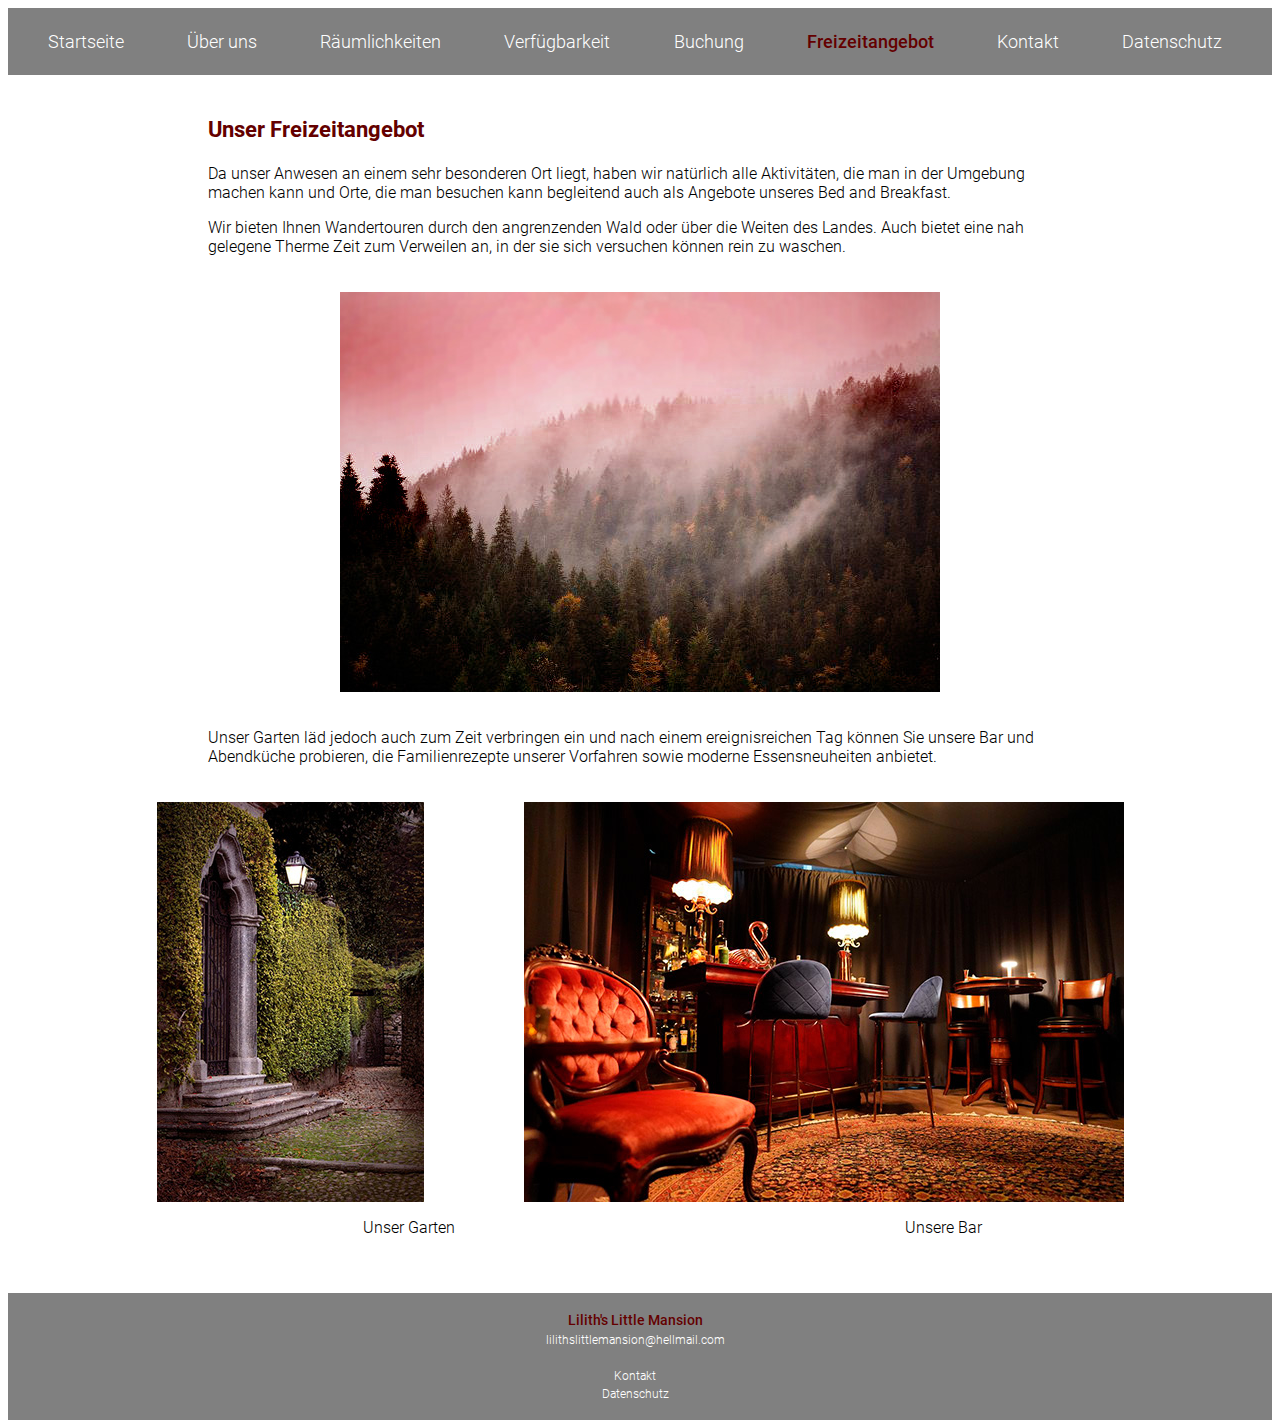
==== freizeitangebot.html @ 6769a945 "Add files via upload" ====
<!DOCTYPE html>
<html lang="de">
<head>
	<meta charset="utf-8">
	<title>Lilith's Little Mansion/Freizeitangebot</title>
	<link rel="stylesheet" href="design.css"/>
</head>
<body>
	<nav>
		<ul class="container">
			<li><a href="index.html">Startseite</a></li>
			<li><a href="ueberuns.html">Über uns</a></li>
			<li><a href="raeumlichkeiten.html">Räumlichkeiten</a></li>
			<li><a href="verfuegbarkeit.html">Verfügbarkeit</a></li>
			<li><a href="buchung.html">Buchung</a></li>
			<li><strong><a class="markiert" href="freizeitangebot.html">Freizeitangebot</a></strong></li>
			<li><a href="kontakt.html">Kontakt</a></li>
			<li><a href="datenschutz.html">Datenschutz</a></li>
		</ul>
	</nav>

	<div class="text">
	    <div class="abschnitte">
		    <h3>Unser Freizeitangebot</h3>
		    <p>Da unser Anwesen an einem sehr besonderen Ort liegt, haben wir natürlich alle Aktivitäten, die man in der Umgebung machen kann und Orte, die man besuchen kann begleitend auch als Angebote unseres Bed and Breakfast. </p>
		    <p>Wir bieten Ihnen Wandertouren durch den angrenzenden Wald oder über die Weiten des Landes. Auch bietet eine nah gelegene Therme Zeit zum Verweilen an, in der sie sich versuchen können rein zu waschen. </p>
	    </div>

	    <div class="bilder">
		    <img src="images/wald.jpg" alt="Wald zum Wandern">
        </div>

        <div>
		    <p>Unser Garten läd jedoch auch zum Zeit verbringen ein und nach einem ereignisreichen Tag können Sie unsere Bar und Abendküche probieren, die Familienrezepte unserer Vorfahren sowie moderne Essensneuheiten anbietet.</p>
	    </div>
	</div>

	<div class="images">
		<img src="images/garten.jpg" alt="Garten" hspace="50px">
		<img src="images/bar.jpg" alt="Bar" hspace="50px">
    </div>

    <div class="bildunterschrift">
        <p class="space">Unser Garten</p>
        <p>Unsere Bar</p>
    </div>

	<footer>
		<ul class="ending">
			<li><a href="index.html"><strong class="brand">Lilith's Little Mansion</strong></a></li>
			<li>lilithslittlemansion@hellmail.com</li>
			<li class="provisorisch">Leerzeile</li>
			<li><a href="kontakt.html">Kontakt</a></li>
			<li><a href="datenschutz.html">Datenschutz</a></li>
		</ul>
	</footer>
</body>
</html>
---- design.css ----
@font-face {
	font-family: 'Roboto';
	src: url('fonts/roboto-v30-latin-700.woff2') format('woff2');
	font-weight: 700;
	font-style: normal;
}

@font-face {
	font-family: 'Roboto';
	src: url('fonts/roboto-v30-latin-300.woff2') format('woff2');
	font-weight: 300;
	font-style: normal;
}

@font-face {
	font-family: 'Roboto';
	src: url('fonts/roboto-v30-latin-500.woff2') format('woff2');
	font-weight: 500;
	font-style: normal;
}

@font-face {
	font-family: 'Monsieur La Doulaise';
	src: url('fonts/monsieur-la-doulaise-v14-latin-regular.woff2') format('woff2');
	font-weight: 400;
	font-style: normal;
}

html {
	font-family: 'Roboto', sans-serif;
	font-weight: 300;
	margin-left: auto;
	margin-right: auto;
	max-width: 1520px;
	background-color: white;
}

nav  {
	background-color: grey;
	margin: 0px;
	padding-top: 5px;
	padding-bottom: 5px;
	padding-right: 50px;
	font-size: 18px;
}

.container {
	display: flex;
	flex-direction: row;
	justify-content: space-between;
}

.markiert {
	color: #640000;
}

ul {
    list-style: none;
}

a {
	color: white;
	text-decoration: none;
}

.intro {
	display: flex;
	flex-direction: column;
	align-items: center;
	line-height: 0;
	padding-top: 50px;
	padding-bottom: 20px;
}

h1 {
	font-size: 80px;
	font-family: 'Monsieur La Doulaise';
}

h2 {
	font-size: 22px;
	font-weight: 500;
}

h3 {
	font-size: 22px;
	font-weight: 700;
	color: #640000;
	padding-top: 20px;
}

h4 {
	font-size: 20px;
	font-weight: 500;
	color: #640000;
}

h5 {
	font-size: 18px;
	line-height: 0;
}
.bilder {
	display: flex;
	flex-direction: column;
	align-items: center;
	padding-bottom: 20px;
}

.images {
	display: flex;
	flex-direction: row;
	justify-content: center;
}

.bildunterschrift {
	display: flex;
	flex-direction: row;
    padding-bottom: 40px;
}

.indexspace {
	margin-left: 435px;
	margin-right: 340px;
}

.ueberunsspace {
	margin-left: 525px;
	margin-right: 190px;
}

.space {
	margin-left: 355px;
	margin-right: 450px;
}

.text {
	padding-bottom: 20px;
	padding-right: 200px;
	padding-left: 200px;
}

.verlinkung {
	font-weight: 500;
	color: #640000;
	text-decoration: underline;
}
.abschnitte {
	padding-bottom: 20px;
}

.rooms {
	display: flex;
	flex-direction: column;
	padding-bottom: 20px;
}

.roomimages {
	display: flex;
	flex-direction: row;
	padding-bottom: 20px;
}

.anordnung {
	display: flex;
	flex-direction: row;
	padding-top: 60px;
	padding-bottom: 20px;
}

.anordnung2 {
	display: flex;
	flex-direction: row;
	padding-top: 80px;
	padding-bottom: 20px;
}

caption {
	font-size: 22px;
	font-weight: 700;
	color: #640000;
	padding-top: 20px;
	padding-bottom: 10px;
}

table {
	border: 2px solid;
	border-color: grey;
	border-collapse: collapse;
}

th {
	border: 2px solid;
	border-color: grey;
	padding: 10px;
	background-color: white;
}

td {
	text-align: right;
	padding: 10px;
}

td:hover {
	background-color: #640000;
	opacity: 0.5;
}

a:hover {
	color: #640000;
}

.stark {
	text-align: center;
	font-weight: 500;
}

.verfuegbar {
	display: flex;
	flex-direction: row;
	justify-content: space-evenly;
	padding-bottom: 20px;
}

.nichtverfuegbar {
	background-color: lightgrey;
}

.punkte {
	list-style-type: circle;
}

.email {
	font-weight: 500;
}

.anschrift {
	line-height: 0.4;
	padding-bottom: 5px;
}

.zeiten {
	line-height: 0.5;
}

.anfahrt {
	padding-bottom: 40px;
}

footer  {
	background-color: grey;
	margin: 0px;
	padding-top: 5px;
	padding-bottom: 5px;
	padding-right: 50px;
	font-size: 12px;
	line-height: 1.5;
	color: white;
}

.ending {
	display: flex;
	flex-direction: column;
	align-items: center;

}

.brand {
	font-size: 14px;
	color: #640000;
}

.provisorisch {
	color: grey;
}
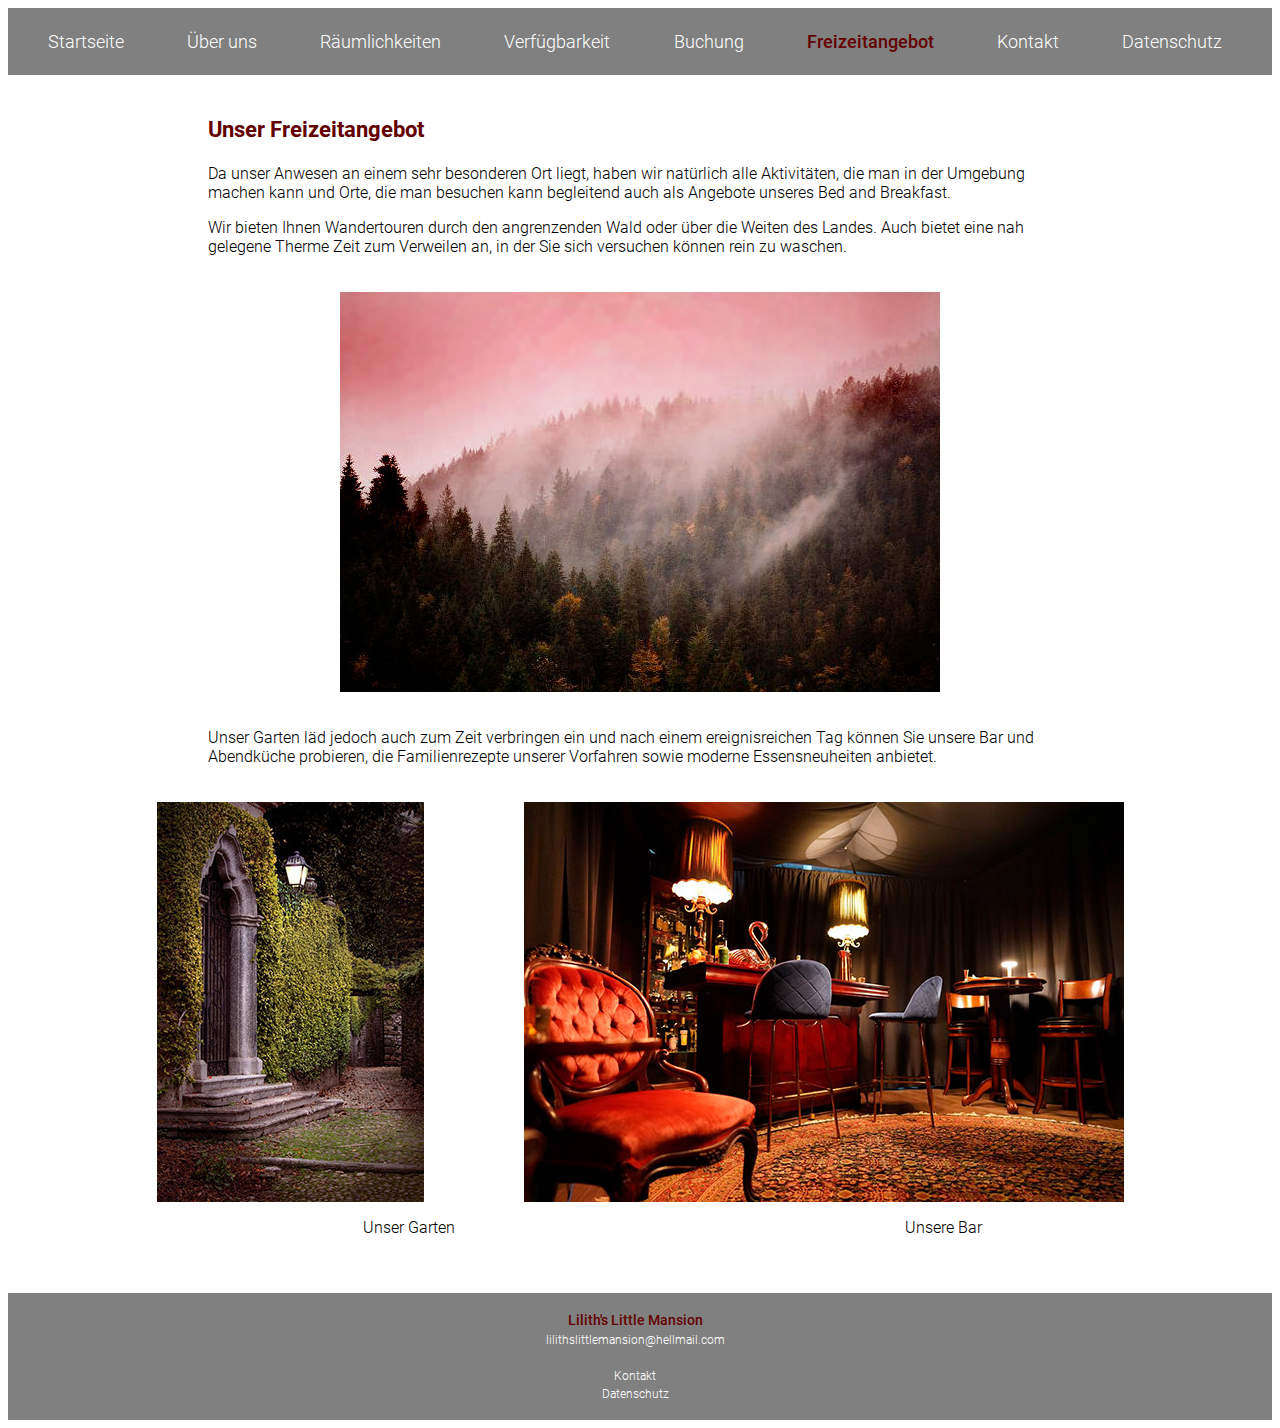
==== commit c9444f6d: "Add files via upload" ====
--- a/freizeitangebot.html
+++ b/freizeitangebot.html
@@ -23,7 +23,7 @@
 	    <div class="abschnitte">
 		    <h3>Unser Freizeitangebot</h3>
 		    <p>Da unser Anwesen an einem sehr besonderen Ort liegt, haben wir natürlich alle Aktivitäten, die man in der Umgebung machen kann und Orte, die man besuchen kann begleitend auch als Angebote unseres Bed and Breakfast. </p>
-		    <p>Wir bieten Ihnen Wandertouren durch den angrenzenden Wald oder über die Weiten des Landes. Auch bietet eine nah gelegene Therme Zeit zum Verweilen an, in der sie sich versuchen können rein zu waschen. </p>
+		    <p>Wir bieten Ihnen Wandertouren durch den angrenzenden Wald oder über die Weiten des Landes. Auch bietet eine nah gelegene Therme Zeit zum Verweilen an, in der Sie sich versuchen können rein zu waschen. </p>
 	    </div>
 
 	    <div class="bilder">
